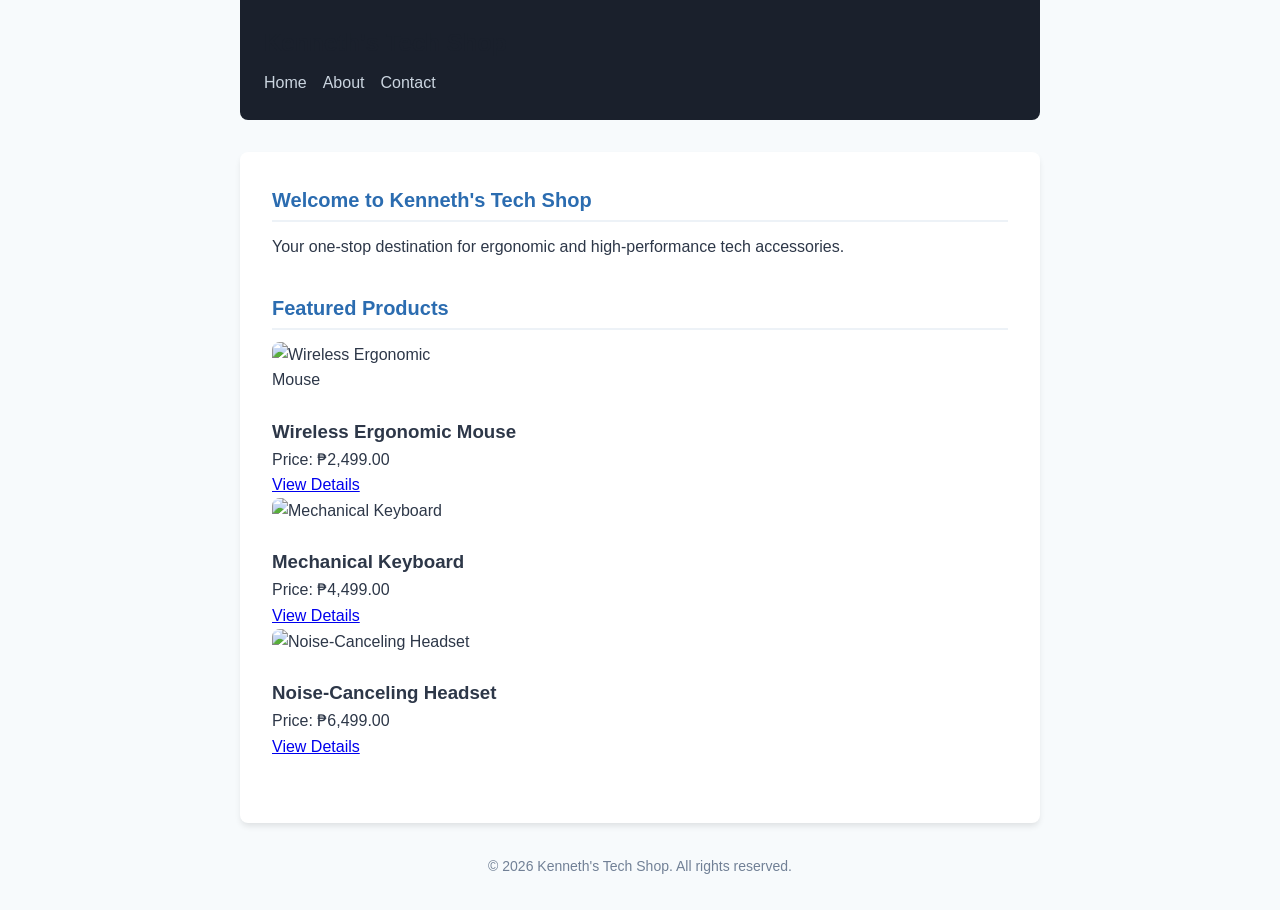
==== index.html @ 52ab5e53 "Update prices to PHP and add product image tags" ====
<!DOCTYPE html>
<html lang="en">
<head>
  <meta charset="UTF-8">
  <meta name="viewport" content="width=device-width, initial-scale=1.0">
  <title>Home - Kenneth's Tech Shop</title>
  <link rel="stylesheet" href="style.css">
</head>
<body>

  <header>
    <h1>Kenneth's Tech Shop</h1>
    <nav>
      <ul>
        <li><a href="index.html">Home</a></li>
        <li><a href="about.html">About</a></li>
        <li><a href="contact.html">Contact</a></li>
      </ul>
    </nav>
  </header>

  <main>
    <section class="hero">
      <h2>Welcome to Kenneth's Tech Shop</h2>
      <p>Your one-stop destination for ergonomic and high-performance tech accessories.</p>
    </section>

    <section class="products">
      <h2>Featured Products</h2>
      
      <div class="product-grid">
        <div class="product-card">
          <img src="images/mouse.jpg" alt="Wireless Ergonomic Mouse" width="200">
          <h3>Wireless Ergonomic Mouse</h3>
          <p>Price: ₱2,499.00</p>
          <a href="products/ergonomic-mouse.html">View Details</a>
        </div>

        <div class="product-card">
          <img src="images/keyboard.jpg" alt="Mechanical Keyboard" width="200">
          <h3>Mechanical Keyboard</h3>
          <p>Price: ₱4,499.00</p>
          <a href="products/mechanical-keyboard.html">View Details</a>
        </div>

        <div class="product-card">
          <img src="images/headset.jpg" alt="Noise-Canceling Headset" width="200">
          <h3>Noise-Canceling Headset</h3>
          <p>Price: ₱6,499.00</p>
          <a href="products/noise-canceling-headset.html">View Details</a>
        </div>
      </div>
    </section>
  </main>

  <footer>
    <p>&copy; 2026 Kenneth's Tech Shop. All rights reserved.</p>
  </footer>

</body>
</html>
---- style.css ----
/* Reset & Base Styles */
* {
  box-sizing: border-box;
  margin: 0;
  padding: 0;
}

body {
  font-family: -apple-system, BlinkMacSystemFont, "Segoe UI", Roboto, Helvetica, Arial, sans-serif;
  line-height: 1.6;
  color: #2d3748;
  background-color: #f7fafc;
  padding-bottom: 2rem;
}

/* Layout Container */
header, main, footer {
  max-width: 800px;
  margin: 0 auto;
  padding: 0 1.5rem;
}

/* Header & Navigation */
header {
  background-color: #1a202c;
  color: #ffffff;
  padding: 1.5rem;
  border-radius: 0 0 8px 8px;
  margin-bottom: 2rem;
}

header h1 {
  font-size: 1.5rem;
  margin-bottom: 0.5rem;
}

nav ul {
  list-style: none;
  display: flex;
  gap: 1rem;
}

nav a {
  color: #cbd5e0;
  text-decoration: none;
  font-weight: 500;
}

nav a:hover {
  color: #ffffff;
  text-decoration: underline;
}

/* Main Content */
main {
  background: #ffffff;
  padding: 2rem;
  border-radius: 8px;
  box-shadow: 0 4px 6px -1px rgba(0, 0, 0, 0.1);
}

h1 {
  font-size: 2rem;
  color: #1a202c;
  margin-bottom: 1rem;
}

h2 {
  font-size: 1.25rem;
  color: #2b6cb0;
  margin-bottom: 0.75rem;
  border-bottom: 2px solid #edf2f7;
  padding-bottom: 0.25rem;
}

section {
  margin-bottom: 2rem;
}

/* Images */
img {
  max-width: 100%;
  height: auto;
  border-radius: 8px;
  margin-bottom: 1.5rem;
  display: block;
}

/* Tables */
table {
  width: 100%;
  border-collapse: collapse;
  margin-top: 0.5rem;
}

th, td {
  padding: 0.75rem 1rem;
  text-align: left;
  border: 1px solid #e2e8f0;
}

th {
  background-color: #edf2f7;
  color: #2d3748;
  font-weight: 600;
}

/* Forms */
form {
  background-color: #f8fafc;
  padding: 1.5rem;
  border: 1px solid #e2e8f0;
  border-radius: 6px;
}

label {
  font-weight: 600;
  color: #4a5568;
}

input[type="text"],
input[type="email"],
input[type="number"],
textarea {
  width: 100%;
  max-width: 400px;
  padding: 0.5rem 0.75rem;
  margin-top: 0.25rem;
  border: 1px solid #cbd5e0;
  border-radius: 4px;
  font-size: 1rem;
}

fieldset {
  border: 1px solid #cbd5e0;
  border-radius: 6px;
  padding: 1rem;
  margin-top: 1rem;
  background-color: #ffffff;
}

legend {
  font-weight: 600;
  color: #2b6cb0;
  padding: 0 0.5rem;
}

fieldset input[type="radio"],
fieldset input[type="checkbox"] {
  margin-right: 0.5rem;
  accent-color: #3182ce;
}

button[type="submit"] {
  background-color: #3182ce;
  color: #ffffff;
  font-size: 1rem;
  font-weight: 600;
  padding: 0.75rem 1.5rem;
  border: none;
  border-radius: 6px;
  cursor: pointer;
}

button[type="submit"]:hover {
  background-color: #2b6cb0;
}

/* Footer */
footer {
  text-align: center;
  margin-top: 2rem;
  color: #718096;
  font-size: 0.875rem;
}
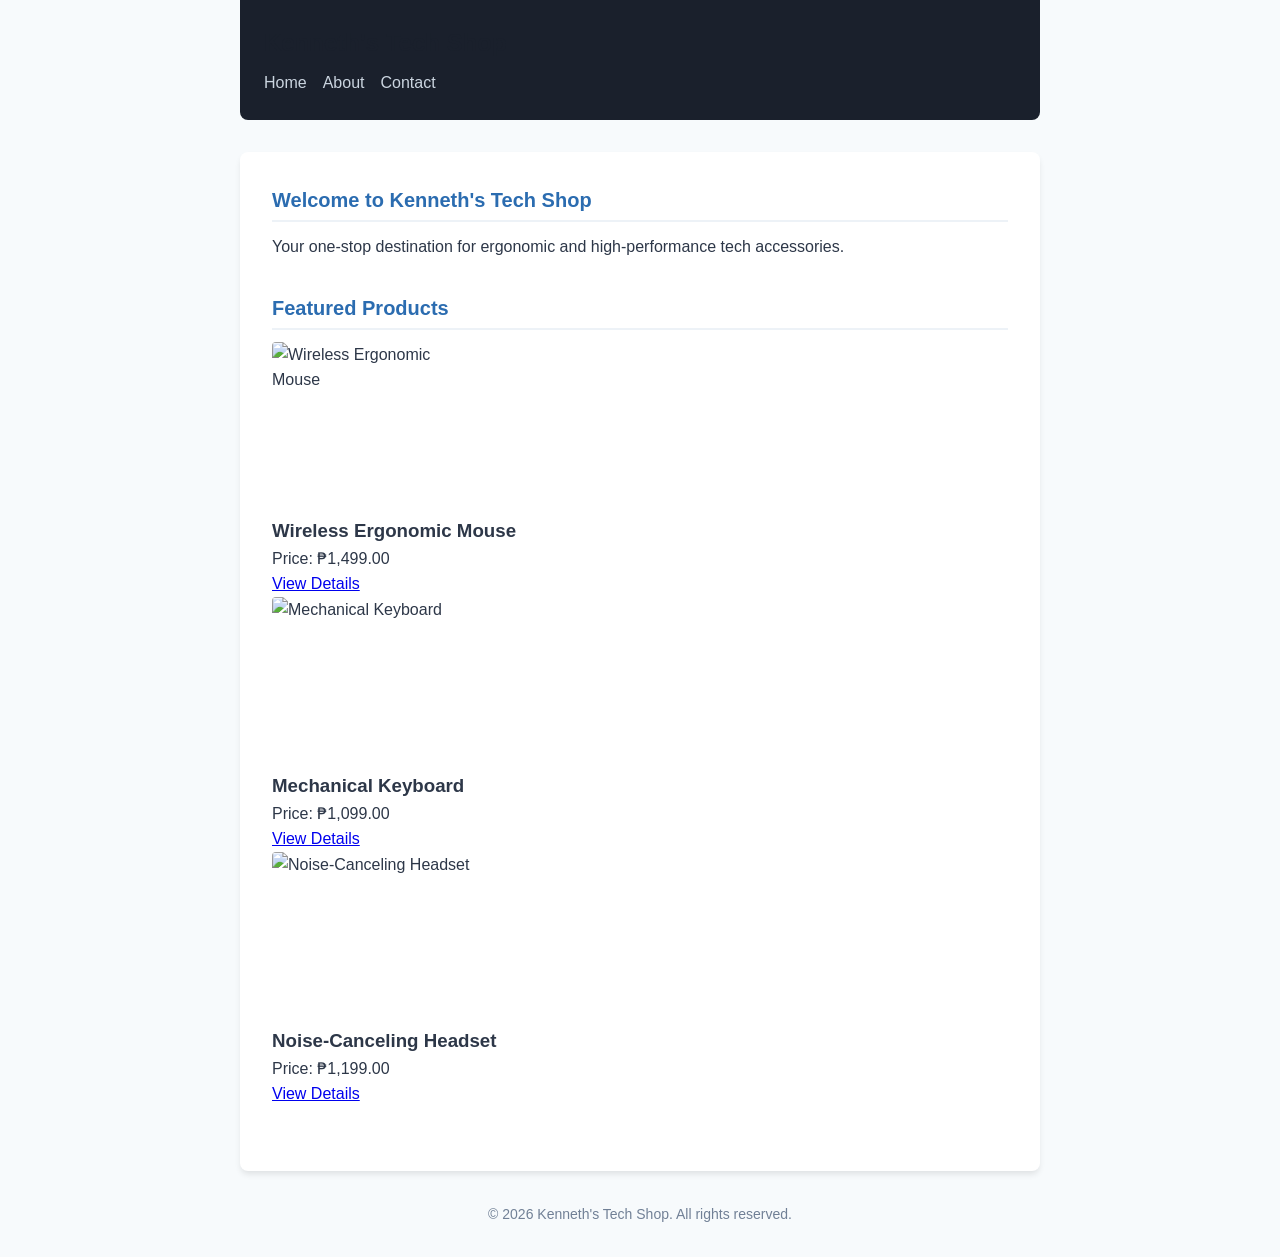
==== commit c7096f55: "Add working image URLs to index.html" ====
--- a/index.html
+++ b/index.html
@@ -30,23 +30,23 @@
       
       <div class="product-grid">
         <div class="product-card">
-          <img src="images/mouse.jpg" alt="Wireless Ergonomic Mouse" width="200">
+          <img src="https://images.unsplash.com/photo-1615663245857-ac93bb7c39e7?w=300&auto=format&fit=crop" alt="Wireless Ergonomic Mouse" width="200" height="150" style="object-fit: cover; border-radius: 4px;">
           <h3>Wireless Ergonomic Mouse</h3>
-          <p>Price: ₱2,499.00</p>
+          <p>Price: ₱1,499.00</p>
           <a href="products/ergonomic-mouse.html">View Details</a>
         </div>
 
         <div class="product-card">
-          <img src="images/keyboard.jpg" alt="Mechanical Keyboard" width="200">
+          <img src="https://images.unsplash.com/photo-1587829741301-dc798b83add3?w=300&auto=format&fit=crop" alt="Mechanical Keyboard" width="200" height="150" style="object-fit: cover; border-radius: 4px;">
           <h3>Mechanical Keyboard</h3>
-          <p>Price: ₱4,499.00</p>
+          <p>Price: ₱1,099.00</p>
           <a href="products/mechanical-keyboard.html">View Details</a>
         </div>
 
         <div class="product-card">
-          <img src="images/headset.jpg" alt="Noise-Canceling Headset" width="200">
+          <img src="https://images.unsplash.com/photo-1505740420928-5e560c06d30e?w=300&auto=format&fit=crop" alt="Noise-Canceling Headset" width="200" height="150" style="object-fit: cover; border-radius: 4px;">
           <h3>Noise-Canceling Headset</h3>
-          <p>Price: ₱6,499.00</p>
+          <p>Price: ₱1,199.00</p>
           <a href="products/noise-canceling-headset.html">View Details</a>
         </div>
       </div>
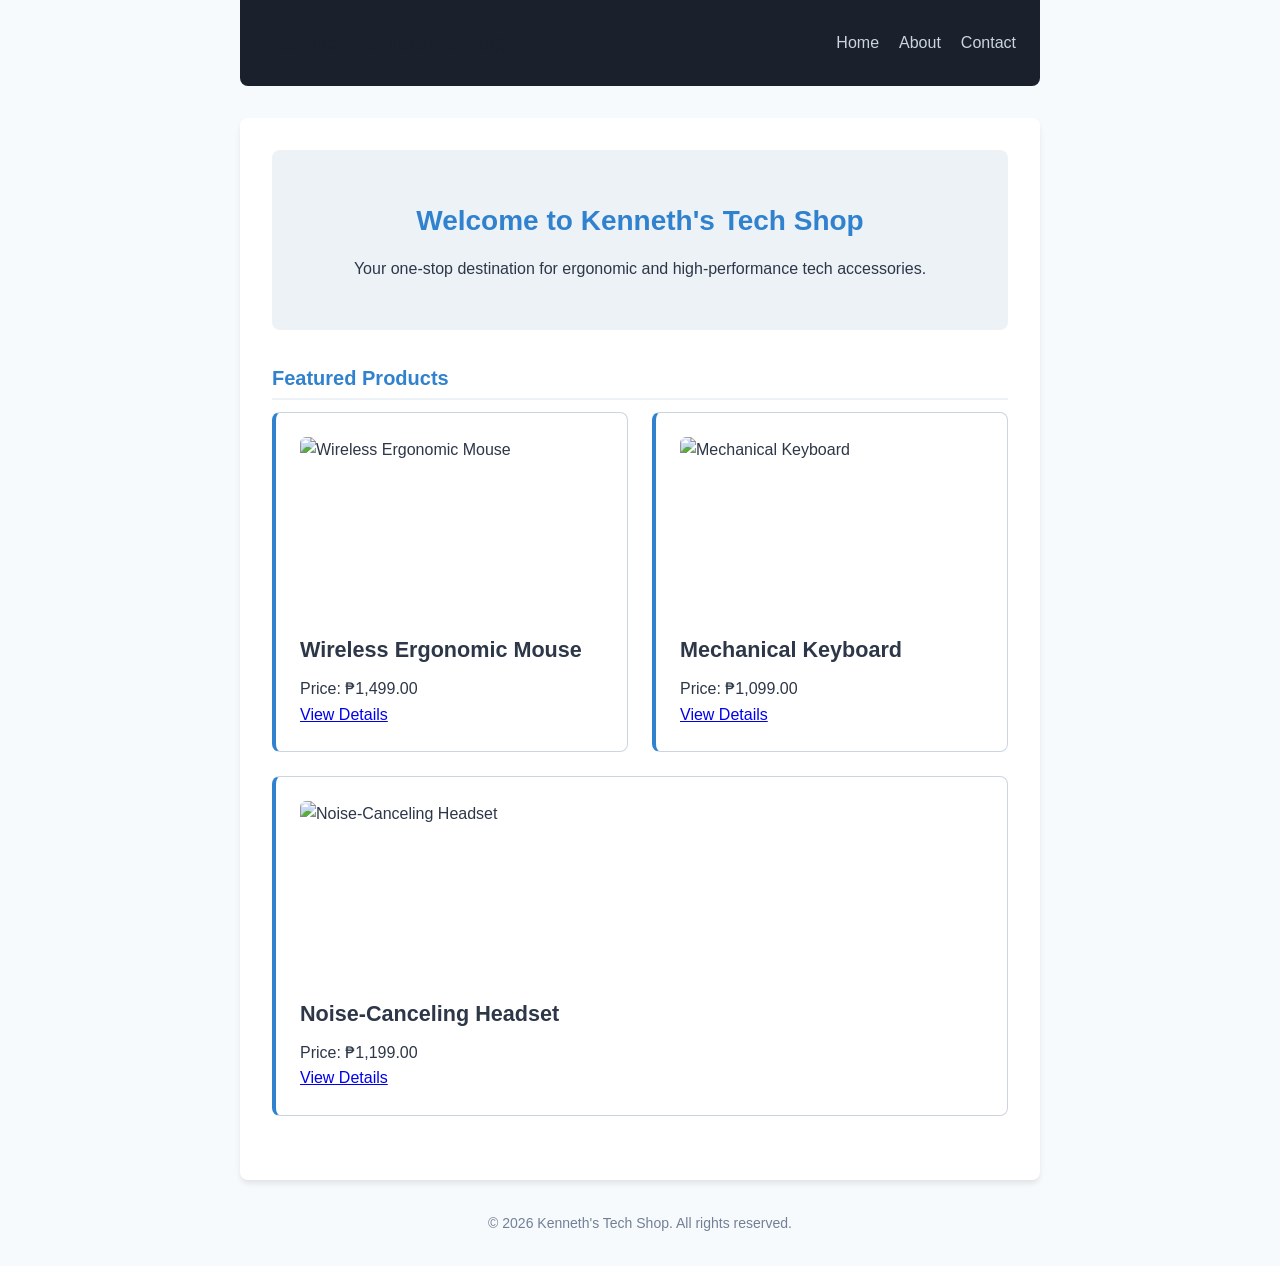
==== commit 61a59bba: "Complete Module 6.2 side-by-side product cards layout" ====
--- a/index.html
+++ b/index.html
@@ -30,21 +30,21 @@
       
       <div class="product-grid">
         <div class="product-card">
-          <img src="https://images.unsplash.com/photo-1615663245857-ac93bb7c39e7?w=300&auto=format&fit=crop" alt="Wireless Ergonomic Mouse" width="200" height="150" style="object-fit: cover; border-radius: 4px;">
+          <img src="https://images.unsplash.com/photo-1615663245857-ac93bb7c39e7?w=300&auto=format&fit=crop" alt="Wireless Ergonomic Mouse">
           <h3>Wireless Ergonomic Mouse</h3>
           <p>Price: ₱1,499.00</p>
           <a href="products/ergonomic-mouse.html">View Details</a>
         </div>
 
         <div class="product-card">
-          <img src="https://images.unsplash.com/photo-1587829741301-dc798b83add3?w=300&auto=format&fit=crop" alt="Mechanical Keyboard" width="200" height="150" style="object-fit: cover; border-radius: 4px;">
+          <img src="https://images.unsplash.com/photo-1587829741301-dc798b83add3?w=300&auto=format&fit=crop" alt="Mechanical Keyboard">
           <h3>Mechanical Keyboard</h3>
           <p>Price: ₱1,099.00</p>
           <a href="products/mechanical-keyboard.html">View Details</a>
         </div>
 
         <div class="product-card">
-          <img src="https://images.unsplash.com/photo-1505740420928-5e560c06d30e?w=300&auto=format&fit=crop" alt="Noise-Canceling Headset" width="200" height="150" style="object-fit: cover; border-radius: 4px;">
+          <img src="https://images.unsplash.com/photo-1505740420928-5e560c06d30e?w=300&auto=format&fit=crop" alt="Noise-Canceling Headset">
           <h3>Noise-Canceling Headset</h3>
           <p>Price: ₱1,199.00</p>
           <a href="products/noise-canceling-headset.html">View Details</a>
--- a/style.css
+++ b/style.css
@@ -1,4 +1,16 @@
-/* Reset & Base Styles */
+/* ==========================================================================
+   1. VARIABLES
+   ========================================================================== */
+:root {
+  --brand-color: #3182ce;       /* Brand accent */
+  --dark-ink: #2d3748;          /* Text color */
+  --muted-grey: #cbd5e0;        /* Borders and secondary text */
+  --light-bg: #f7fafc;          /* Light background */
+}
+
+/* ==========================================================================
+   2. BASE STYLES
+   ========================================================================== */
 * {
   box-sizing: border-box;
   margin: 0;
@@ -8,50 +20,83 @@
 body {
   font-family: -apple-system, BlinkMacSystemFont, "Segoe UI", Roboto, Helvetica, Arial, sans-serif;
   line-height: 1.6;
-  color: #2d3748;
-  background-color: #f7fafc;
+  color: var(--dark-ink);
+  background-color: var(--light-bg);
   padding-bottom: 2rem;
 }
 
-/* Layout Container */
+/* Base Headings & Structural Typography */
+h1 {
+  font-size: 2rem;
+  color: #1a202c;
+  margin-bottom: 1rem;
+}
+
+h2 {
+  font-size: 1.25rem;
+  color: var(--brand-color);
+  margin-bottom: 0.75rem;
+  border-bottom: 2px solid #edf2f7;
+  padding-bottom: 0.25rem;
+}
+
+/* Base Images */
+img {
+  max-width: 100%;
+  height: auto;
+  border-radius: 8px;
+  margin-bottom: 1.5rem;
+  display: block;
+}
+
+/* ==========================================================================
+   3. LAYOUT REGIONS
+   ========================================================================== */
 header, main, footer {
   max-width: 800px;
   margin: 0 auto;
   padding: 0 1.5rem;
 }
 
-/* Header & Navigation */
+/* 🎯 MODULE 6.1 UPDATE: Rebuilt Header with Flexbox */
 header {
   background-color: #1a202c;
   color: #ffffff;
   padding: 1.5rem;
   border-radius: 0 0 8px 8px;
   margin-bottom: 2rem;
+  display: flex;
+  justify-content: space-between;
+  align-items: center;
 }
 
 header h1 {
   font-size: 1.5rem;
-  margin-bottom: 0.5rem;
-}
-
+  margin-bottom: 0;
+}
+
+/* 🎯 MODULE 6.1 UPDATE: Nav transformed from inline-block to Flexbox */
 nav ul {
   list-style: none;
-  display: flex;
-  gap: 1rem;
+  padding: 0;
+  display: flex;
+  gap: 20px;
+}
+
+nav li {
+  margin-right: 0; /* Cleared old inline-block margin */
 }
 
 nav a {
-  color: #cbd5e0;
+  color: var(--muted-grey);
   text-decoration: none;
   font-weight: 500;
 }
 
 nav a:hover {
   color: #ffffff;
-  text-decoration: underline;
-}
-
-/* Main Content */
+}
+
 main {
   background: #ffffff;
   padding: 2rem;
@@ -59,31 +104,84 @@
   box-shadow: 0 4px 6px -1px rgba(0, 0, 0, 0.1);
 }
 
-h1 {
-  font-size: 2rem;
-  color: #1a202c;
-  margin-bottom: 1rem;
-}
-
-h2 {
-  font-size: 1.25rem;
-  color: #2b6cb0;
-  margin-bottom: 0.75rem;
-  border-bottom: 2px solid #edf2f7;
-  padding-bottom: 0.25rem;
-}
-
 section {
   margin-bottom: 2rem;
 }
 
-/* Images */
-img {
-  max-width: 100%;
-  height: auto;
-  border-radius: 8px;
-  margin-bottom: 1.5rem;
-  display: block;
+footer {
+  text-align: center;
+  margin-top: 2rem;
+  color: #718096;
+  font-size: 0.875rem;
+}
+
+/* ==========================================================================
+   4. COMPONENTS
+   ========================================================================== */
+
+.hero {
+  display: flex;
+  flex-direction: column;
+  justify-content: center;
+  align-items: center;
+  min-height: 180px;
+  background-color: #edf2f7;
+  border-radius: 8px;
+  margin-bottom: 2rem;
+  text-align: center;
+  padding: 1.5rem;
+}
+
+.hero h2 {
+  border-bottom: none;
+  margin-bottom: 0.5rem;
+  font-size: 1.75rem;
+}
+
+/* 🎯 MODULE 6.2 UPDATE: Side-by-Side Responsive Product Grid */
+.product-grid {
+  display: flex;
+  flex-wrap: wrap;
+  gap: 24px;
+}
+
+.product-card {
+  background-color: #ffffff;
+  border: 1px solid var(--muted-grey);
+  border-left: 4px solid var(--brand-color);
+  padding: 1.5rem;
+  border-radius: 8px;
+  
+  /* Flex item rule to enable responsive multi-column layout */
+  flex: 1 1 240px;
+  
+  /* Keep internal card elements stacked vertically */
+  display: flex;
+  flex-direction: column;
+}
+
+/* Ensure images fill the card properly */
+.product-card img {
+  width: 100%;
+  height: 180px;
+  object-fit: cover;
+  border-radius: 6px;
+  margin-bottom: 1rem;
+}
+
+/* Align links cleanly at the bottom of each card */
+.product-card a {
+  margin-top: auto;
+}
+
+/* Distinct font-size and color on product names inside cards */
+.product-card h2,
+.product-card h3,
+.product-card .product-title {
+  font-size: 1.35rem;
+  color: var(--dark-ink);
+  margin-bottom: 0.5rem;
+  border-bottom: none;
 }
 
 /* Tables */
@@ -101,7 +199,7 @@
 
 th {
   background-color: #edf2f7;
-  color: #2d3748;
+  color: var(--dark-ink);
   font-weight: 600;
 }
 
@@ -126,13 +224,13 @@
   max-width: 400px;
   padding: 0.5rem 0.75rem;
   margin-top: 0.25rem;
-  border: 1px solid #cbd5e0;
+  border: 1px solid var(--muted-grey);
   border-radius: 4px;
   font-size: 1rem;
 }
 
 fieldset {
-  border: 1px solid #cbd5e0;
+  border: 1px solid var(--muted-grey);
   border-radius: 6px;
   padding: 1rem;
   margin-top: 1rem;
@@ -141,18 +239,18 @@
 
 legend {
   font-weight: 600;
-  color: #2b6cb0;
+  color: var(--brand-color);
   padding: 0 0.5rem;
 }
 
 fieldset input[type="radio"],
 fieldset input[type="checkbox"] {
   margin-right: 0.5rem;
-  accent-color: #3182ce;
+  accent-color: var(--brand-color);
 }
 
 button[type="submit"] {
-  background-color: #3182ce;
+  background-color: var(--brand-color);
   color: #ffffff;
   font-size: 1rem;
   font-weight: 600;
@@ -166,10 +264,55 @@
   background-color: #2b6cb0;
 }
 
-/* Footer */
-footer {
+/* Required Focus State for Keyboard Accessibility */
+input:focus,
+textarea:focus,
+button:focus {
+  outline: 3px solid var(--brand-color);
+  outline-offset: 2px;
+}
+
+/* Color Option Cards */
+.color-options {
+  display: flex;
+  gap: 1rem;
+  margin-top: 0.75rem;
+  flex-wrap: wrap;
+}
+
+.color-card {
+  border: 2px solid #e2e8f0;
+  border-radius: 8px;
+  padding: 0.75rem;
   text-align: center;
-  margin-top: 2rem;
-  color: #718096;
-  font-size: 0.875rem;
+  cursor: pointer;
+  background: #ffffff;
+  display: flex;
+  flex-direction: column;
+  align-items: center;
+  width: 120px;
+  transition: all 0.2s ease-in-out;
+}
+
+.color-card img {
+  width: 80px;
+  height: 80px;
+  object-fit: cover;
+  border-radius: 6px;
+  margin-bottom: 0.5rem;
+}
+
+.color-card span {
+  font-size: 0.85rem;
+  font-weight: 600;
+  color: var(--dark-ink);
+}
+
+.color-card:hover {
+  border-color: var(--muted-grey);
+}
+
+.color-card:has(input:checked) {
+  border-color: var(--brand-color);
+  background-color: #ebf8ff;
 }
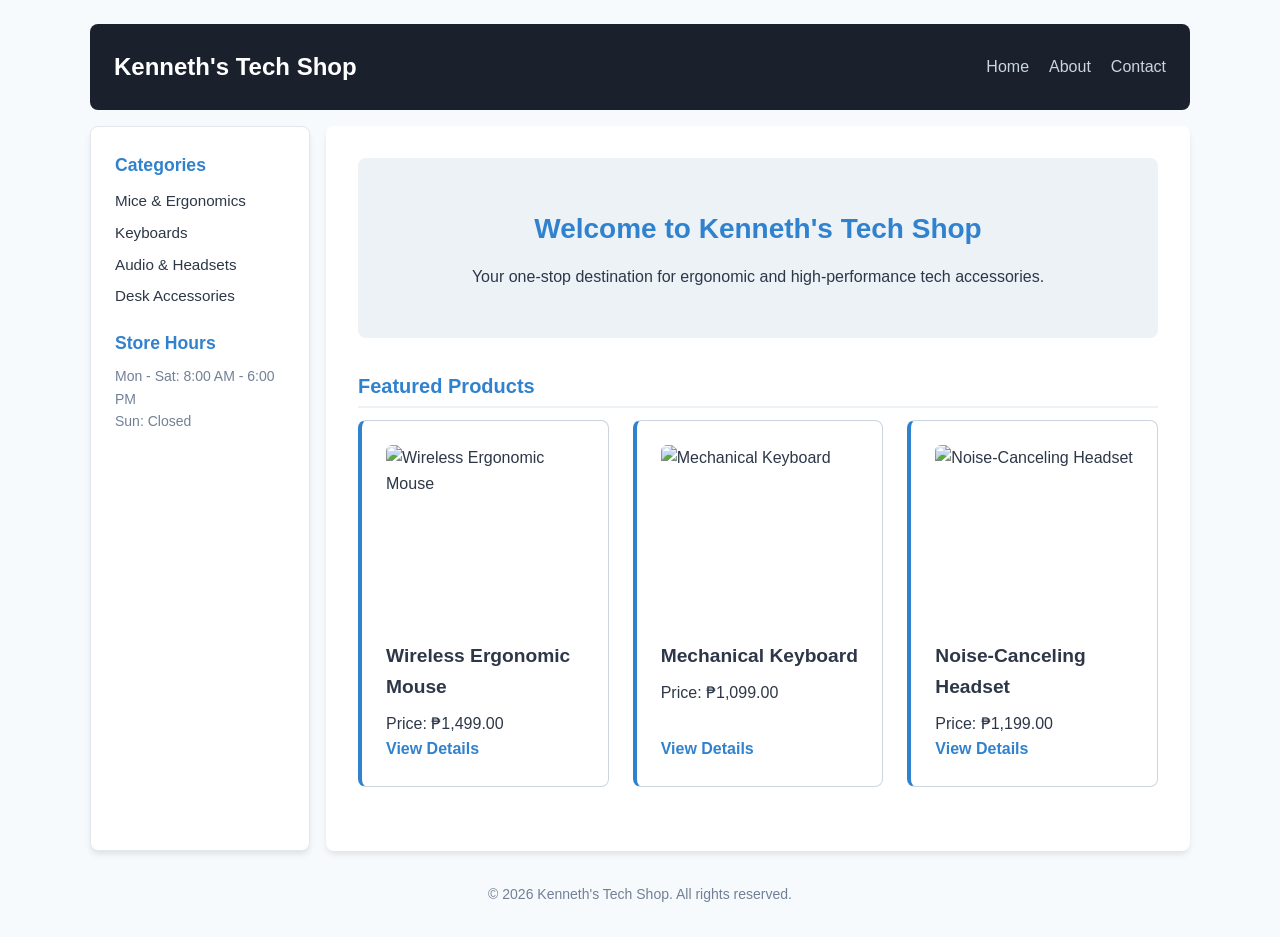
==== commit 28e833ec: "Feat: Add CSS Grid page skeleton with sidebar layout (Module 7.1)" ====
--- a/index.html
+++ b/index.html
@@ -8,54 +8,73 @@
 </head>
 <body>
 
-  <header>
-    <h1>Kenneth's Tech Shop</h1>
-    <nav>
+  <div class="page">
+
+    <header>
+      <h1>Kenneth's Tech Shop</h1>
+      <nav>
+        <ul>
+          <li><a href="index.html">Home</a></li>
+          <li><a href="about.html">About</a></li>
+          <li><a href="contact.html">Contact</a></li>
+        </ul>
+      </nav>
+    </header>
+
+    
+    <aside>
+      <h3>Categories</h3>
       <ul>
-        <li><a href="index.html">Home</a></li>
-        <li><a href="about.html">About</a></li>
-        <li><a href="contact.html">Contact</a></li>
+        <li><a href="#">Mice & Ergonomics</a></li>
+        <li><a href="#">Keyboards</a></li>
+        <li><a href="#">Audio & Headsets</a></li>
+        <li><a href="#">Desk Accessories</a></li>
       </ul>
-    </nav>
-  </header>
 
-  <main>
-    <section class="hero">
-      <h2>Welcome to Kenneth's Tech Shop</h2>
-      <p>Your one-stop destination for ergonomic and high-performance tech accessories.</p>
-    </section>
+      <h3>Store Hours</h3>
+      <p>Mon - Sat: 8:00 AM - 6:00 PM</p>
+      <p>Sun: Closed</p>
+    </aside>
 
-    <section class="products">
-      <h2>Featured Products</h2>
-      
-      <div class="product-grid">
-        <div class="product-card">
-          <img src="https://images.unsplash.com/photo-1615663245857-ac93bb7c39e7?w=300&auto=format&fit=crop" alt="Wireless Ergonomic Mouse">
-          <h3>Wireless Ergonomic Mouse</h3>
-          <p>Price: ₱1,499.00</p>
-          <a href="products/ergonomic-mouse.html">View Details</a>
+    <main>
+      <section class="hero">
+        <h2>Welcome to Kenneth's Tech Shop</h2>
+        <p>Your one-stop destination for ergonomic and high-performance tech accessories.</p>
+      </section>
+
+      <section class="products">
+        <h2>Featured Products</h2>
+        
+        <div class="product-grid">
+          <div class="product-card">
+            <img src="https://images.unsplash.com/photo-1615663245857-ac93bb7c39e7?w=300&auto=format&fit=crop" alt="Wireless Ergonomic Mouse">
+            <h3>Wireless Ergonomic Mouse</h3>
+            <p>Price: ₱1,499.00</p>
+            <a href="products/ergonomic-mouse.html">View Details</a>
+          </div>
+
+          <div class="product-card">
+            <img src="https://images.unsplash.com/photo-1587829741301-dc798b83add3?w=300&auto=format&fit=crop" alt="Mechanical Keyboard">
+            <h3>Mechanical Keyboard</h3>
+            <p>Price: ₱1,099.00</p>
+            <a href="products/mechanical-keyboard.html">View Details</a>
+          </div>
+
+          <div class="product-card">
+            <img src="https://images.unsplash.com/photo-1505740420928-5e560c06d30e?w=300&auto=format&fit=crop" alt="Noise-Canceling Headset">
+            <h3>Noise-Canceling Headset</h3>
+            <p>Price: ₱1,199.00</p>
+            <a href="products/noise-canceling-headset.html">View Details</a>
+          </div>
         </div>
+      </section>
+    </main>
 
-        <div class="product-card">
-          <img src="https://images.unsplash.com/photo-1587829741301-dc798b83add3?w=300&auto=format&fit=crop" alt="Mechanical Keyboard">
-          <h3>Mechanical Keyboard</h3>
-          <p>Price: ₱1,099.00</p>
-          <a href="products/mechanical-keyboard.html">View Details</a>
-        </div>
+    <footer>
+      <p>&copy; 2026 Kenneth's Tech Shop. All rights reserved.</p>
+    </footer>
 
-        <div class="product-card">
-          <img src="https://images.unsplash.com/photo-1505740420928-5e560c06d30e?w=300&auto=format&fit=crop" alt="Noise-Canceling Headset">
-          <h3>Noise-Canceling Headset</h3>
-          <p>Price: ₱1,199.00</p>
-          <a href="products/noise-canceling-headset.html">View Details</a>
-        </div>
-      </div>
-    </section>
-  </main>
-
-  <footer>
-    <p>&copy; 2026 Kenneth's Tech Shop. All rights reserved.</p>
-  </footer>
+  </div>
 
 </body>
 </html>
--- a/style.css
+++ b/style.css
@@ -22,7 +22,7 @@
   line-height: 1.6;
   color: var(--dark-ink);
   background-color: var(--light-bg);
-  padding-bottom: 2rem;
+  padding: 1.5rem 1rem 2rem;
 }
 
 /* Base Headings & Structural Typography */
@@ -49,22 +49,31 @@
   display: block;
 }
 
-/* ==========================================================================
-   3. LAYOUT REGIONS
-   ========================================================================== */
-header, main, footer {
-  max-width: 800px;
+
+/* Page Skeleton Container */
+.page {
+  display: grid;
+  grid-template-columns: 220px 1fr;
+  grid-template-areas:
+    "masthead masthead"
+    "side     main"
+    "foot     foot";
+  gap: 16px;
+  max-width: 1100px;
   margin: 0 auto;
-  padding: 0 1.5rem;
-}
-
-/* 🎯 MODULE 6.1 UPDATE: Rebuilt Header with Flexbox */
+}
+
+/* Named Grid Area Assignments */
+header { grid-area: masthead; }
+aside  { grid-area: side; }
+main   { grid-area: main; }
+footer { grid-area: foot; }
+
 header {
   background-color: #1a202c;
   color: #ffffff;
   padding: 1.5rem;
-  border-radius: 0 0 8px 8px;
-  margin-bottom: 2rem;
+  border-radius: 8px;
   display: flex;
   justify-content: space-between;
   align-items: center;
@@ -73,18 +82,14 @@
 header h1 {
   font-size: 1.5rem;
   margin-bottom: 0;
-}
-
-/* 🎯 MODULE 6.1 UPDATE: Nav transformed from inline-block to Flexbox */
+  color: #ffffff;
+}
+
 nav ul {
   list-style: none;
   padding: 0;
   display: flex;
   gap: 20px;
-}
-
-nav li {
-  margin-right: 0; /* Cleared old inline-block margin */
 }
 
 nav a {
@@ -97,6 +102,52 @@
   color: #ffffff;
 }
 
+/* Sidebar Region (<aside>) */
+aside {
+  background: #ffffff;
+  padding: 1.5rem;
+  border-radius: 8px;
+  box-shadow: 0 4px 6px -1px rgba(0, 0, 0, 0.1);
+  border: 1px solid #e2e8f0;
+}
+
+aside h3 {
+  font-size: 1.1rem;
+  color: var(--brand-color);
+  margin-bottom: 0.5rem;
+  margin-top: 1.25rem;
+}
+
+aside h3:first-child {
+  margin-top: 0;
+}
+
+aside ul {
+  list-style: none;
+  margin-bottom: 1rem;
+}
+
+aside li {
+  margin-bottom: 0.4rem;
+}
+
+aside a {
+  color: var(--dark-ink);
+  text-decoration: none;
+  font-size: 0.95rem;
+}
+
+aside a:hover {
+  color: var(--brand-color);
+  text-decoration: underline;
+}
+
+aside p {
+  font-size: 0.875rem;
+  color: #718096;
+}
+
+/* Main Content Region */
 main {
   background: #ffffff;
   padding: 2rem;
@@ -110,13 +161,13 @@
 
 footer {
   text-align: center;
-  margin-top: 2rem;
+  margin-top: 1rem;
   color: #718096;
   font-size: 0.875rem;
 }
 
 /* ==========================================================================
-   4. COMPONENTS
+   4. COMPONENTS (Flexbox Preserved)
    ========================================================================== */
 
 .hero {
@@ -138,7 +189,6 @@
   font-size: 1.75rem;
 }
 
-/* 🎯 MODULE 6.2 UPDATE: Side-by-Side Responsive Product Grid */
 .product-grid {
   display: flex;
   flex-wrap: wrap;
@@ -152,15 +202,12 @@
   padding: 1.5rem;
   border-radius: 8px;
   
-  /* Flex item rule to enable responsive multi-column layout */
-  flex: 1 1 240px;
+  flex: 1 1 200px;
   
-  /* Keep internal card elements stacked vertically */
   display: flex;
   flex-direction: column;
 }
 
-/* Ensure images fill the card properly */
 .product-card img {
   width: 100%;
   height: 180px;
@@ -169,150 +216,20 @@
   margin-bottom: 1rem;
 }
 
-/* Align links cleanly at the bottom of each card */
 .product-card a {
   margin-top: auto;
-}
-
-/* Distinct font-size and color on product names inside cards */
-.product-card h2,
-.product-card h3,
-.product-card .product-title {
-  font-size: 1.35rem;
+  color: var(--brand-color);
+  font-weight: 600;
+  text-decoration: none;
+}
+
+.product-card a:hover {
+  text-decoration: underline;
+}
+
+.product-card h3 {
+  font-size: 1.2rem;
   color: var(--dark-ink);
   margin-bottom: 0.5rem;
   border-bottom: none;
-}
-
-/* Tables */
-table {
-  width: 100%;
-  border-collapse: collapse;
-  margin-top: 0.5rem;
-}
-
-th, td {
-  padding: 0.75rem 1rem;
-  text-align: left;
-  border: 1px solid #e2e8f0;
-}
-
-th {
-  background-color: #edf2f7;
-  color: var(--dark-ink);
-  font-weight: 600;
-}
-
-/* Forms */
-form {
-  background-color: #f8fafc;
-  padding: 1.5rem;
-  border: 1px solid #e2e8f0;
-  border-radius: 6px;
-}
-
-label {
-  font-weight: 600;
-  color: #4a5568;
-}
-
-input[type="text"],
-input[type="email"],
-input[type="number"],
-textarea {
-  width: 100%;
-  max-width: 400px;
-  padding: 0.5rem 0.75rem;
-  margin-top: 0.25rem;
-  border: 1px solid var(--muted-grey);
-  border-radius: 4px;
-  font-size: 1rem;
-}
-
-fieldset {
-  border: 1px solid var(--muted-grey);
-  border-radius: 6px;
-  padding: 1rem;
-  margin-top: 1rem;
-  background-color: #ffffff;
-}
-
-legend {
-  font-weight: 600;
-  color: var(--brand-color);
-  padding: 0 0.5rem;
-}
-
-fieldset input[type="radio"],
-fieldset input[type="checkbox"] {
-  margin-right: 0.5rem;
-  accent-color: var(--brand-color);
-}
-
-button[type="submit"] {
-  background-color: var(--brand-color);
-  color: #ffffff;
-  font-size: 1rem;
-  font-weight: 600;
-  padding: 0.75rem 1.5rem;
-  border: none;
-  border-radius: 6px;
-  cursor: pointer;
-}
-
-button[type="submit"]:hover {
-  background-color: #2b6cb0;
-}
-
-/* Required Focus State for Keyboard Accessibility */
-input:focus,
-textarea:focus,
-button:focus {
-  outline: 3px solid var(--brand-color);
-  outline-offset: 2px;
-}
-
-/* Color Option Cards */
-.color-options {
-  display: flex;
-  gap: 1rem;
-  margin-top: 0.75rem;
-  flex-wrap: wrap;
-}
-
-.color-card {
-  border: 2px solid #e2e8f0;
-  border-radius: 8px;
-  padding: 0.75rem;
-  text-align: center;
-  cursor: pointer;
-  background: #ffffff;
-  display: flex;
-  flex-direction: column;
-  align-items: center;
-  width: 120px;
-  transition: all 0.2s ease-in-out;
-}
-
-.color-card img {
-  width: 80px;
-  height: 80px;
-  object-fit: cover;
-  border-radius: 6px;
-  margin-bottom: 0.5rem;
-}
-
-.color-card span {
-  font-size: 0.85rem;
-  font-weight: 600;
-  color: var(--dark-ink);
-}
-
-.color-card:hover {
-  border-color: var(--muted-grey);
-}
-
-.color-card:has(input:checked) {
-  border-color: var(--brand-color);
-  background-color: #ebf8ff;
 }
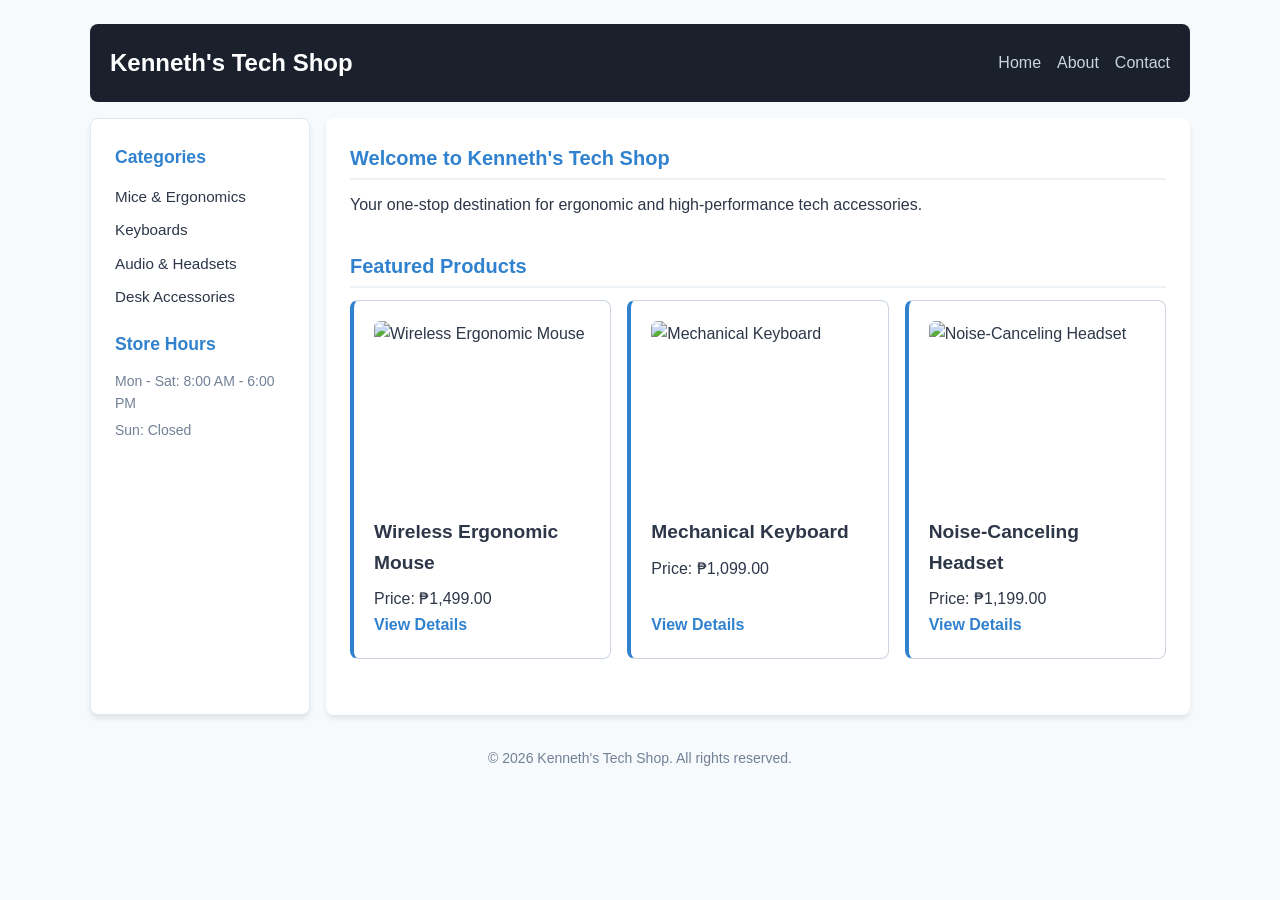
==== commit cc922e79: "Update layout to mobile-first for Module 7.2" ====
--- a/index.html
+++ b/index.html
@@ -13,7 +13,7 @@
     <header>
       <h1>Kenneth's Tech Shop</h1>
       <nav>
-        <ul>
+        <ul>  
           <li><a href="index.html">Home</a></li>
           <li><a href="about.html">About</a></li>
           <li><a href="contact.html">Contact</a></li>
--- a/style.css
+++ b/style.css
@@ -50,14 +50,19 @@
 }
 
 
-/* Page Skeleton Container */
+/* ==========================================================================
+   3. LAYOUT REGIONS (🎯 MODULE 7.2 UPDATE: Mobile-First Grid Layout)
+   ========================================================================== */
+
+/* 📱 Base: Mobile Layout (Single column, everything stacked) */
 .page {
   display: grid;
-  grid-template-columns: 220px 1fr;
+  grid-template-columns: 1fr;
   grid-template-areas:
-    "masthead masthead"
-    "side     main"
-    "foot     foot";
+    "masthead"
+    "main"
+    "side"
+    "foot";
   gap: 16px;
   max-width: 1100px;
   margin: 0 auto;
@@ -69,14 +74,36 @@
 main   { grid-area: main; }
 footer { grid-area: foot; }
 
+/* 💻 Enhance at Tablet & Desktop (700px and up) */
+@media (min-width: 700px) {
+  .page {
+    grid-template-columns: 220px 1fr;
+    grid-template-areas:
+      "masthead masthead"
+      "side     main"
+      "foot     foot";
+  }
+}
+
+/* Header Component (Mobile-friendly Flexbox) */
 header {
   background-color: #1a202c;
   color: #ffffff;
-  padding: 1.5rem;
-  border-radius: 8px;
-  display: flex;
-  justify-content: space-between;
+  padding: 1.25rem;
+  border-radius: 8px;
+  display: flex;
+  flex-direction: column; /* Stack logo and nav vertically on tiny screens */
+  gap: 1rem;
   align-items: center;
+  text-align: center;
+}
+
+@media (min-width: 600px) {
+  header {
+    flex-direction: row; /* Switch to side-by-side header on larger screens */
+    justify-content: space-between;
+    text-align: left;
+  }
 }
 
 header h1 {
@@ -89,11 +116,13 @@
   list-style: none;
   padding: 0;
   display: flex;
-  gap: 20px;
+  gap: 16px;
+  flex-wrap: wrap;
+  justify-content: center;
 }
 
 nav a {
-  color: var(--muted-grey);
+  color: var(--muted-grey, #cbd5e0);
   text-decoration: none;
   font-weight: 500;
 }
@@ -113,8 +142,8 @@
 
 aside h3 {
   font-size: 1.1rem;
-  color: var(--brand-color);
-  margin-bottom: 0.5rem;
+  color: var(--brand-color, #3182ce);
+  margin-bottom: 0.75rem;
   margin-top: 1.25rem;
 }
 
@@ -124,33 +153,35 @@
 
 aside ul {
   list-style: none;
-  margin-bottom: 1rem;
+  padding: 0;
+  margin: 0 0 1.25rem 0;
 }
 
 aside li {
-  margin-bottom: 0.4rem;
+  margin-bottom: 0.5rem;
 }
 
 aside a {
-  color: var(--dark-ink);
+  color: var(--dark-ink, #2d3748);
   text-decoration: none;
   font-size: 0.95rem;
+  font-weight: 500;
 }
 
 aside a:hover {
-  color: var(--brand-color);
-  text-decoration: underline;
+  color: var(--brand-color, #3182ce);
 }
 
 aside p {
   font-size: 0.875rem;
   color: #718096;
+  margin-bottom: 0.25rem;
 }
 
 /* Main Content Region */
 main {
   background: #ffffff;
-  padding: 2rem;
+  padding: 1.5rem;
   border-radius: 8px;
   box-shadow: 0 4px 6px -1px rgba(0, 0, 0, 0.1);
 }
@@ -167,42 +198,26 @@
 }
 
 /* ==========================================================================
-   4. COMPONENTS (Flexbox Preserved)
-   ========================================================================== */
-
-.hero {
-  display: flex;
-  flex-direction: column;
-  justify-content: center;
-  align-items: center;
-  min-height: 180px;
-  background-color: #edf2f7;
-  border-radius: 8px;
-  margin-bottom: 2rem;
-  text-align: center;
-  padding: 1.5rem;
-}
-
-.hero h2 {
-  border-bottom: none;
-  margin-bottom: 0.5rem;
-  font-size: 1.75rem;
-}
-
+   4. COMPONENTS (Responsive Product Grid)
+   ========================================================================== */
+
+/* Dynamic Grid/Flex container for cards */
 .product-grid {
   display: flex;
   flex-wrap: wrap;
-  gap: 24px;
+  gap: 16px;
 }
 
 .product-card {
   background-color: #ffffff;
-  border: 1px solid var(--muted-grey);
-  border-left: 4px solid var(--brand-color);
-  padding: 1.5rem;
+  border: 1px solid var(--muted-grey, #cbd5e0);
+  border-left: 4px solid var(--brand-color, #3182ce);
+  padding: 1.25rem;
   border-radius: 8px;
   
-  flex: 1 1 200px;
+  /* Flexible growth with min-width guard */
+  flex: 1 1 220px;
+  width: 100%; /* Prevents horizontal overflowing on tiny displays */
   
   display: flex;
   flex-direction: column;
@@ -216,20 +231,16 @@
   margin-bottom: 1rem;
 }
 
+.product-card h3 {
+  font-size: 1.2rem;
+  color: var(--dark-ink, #2d3748);
+  margin-bottom: 0.5rem;
+  border-bottom: none;
+}
+
 .product-card a {
   margin-top: auto;
-  color: var(--brand-color);
+  color: var(--brand-color, #3182ce);
   font-weight: 600;
   text-decoration: none;
-}
-
-.product-card a:hover {
-  text-decoration: underline;
-}
-
-.product-card h3 {
-  font-size: 1.2rem;
-  color: var(--dark-ink);
-  margin-bottom: 0.5rem;
-  border-bottom: none;
 }
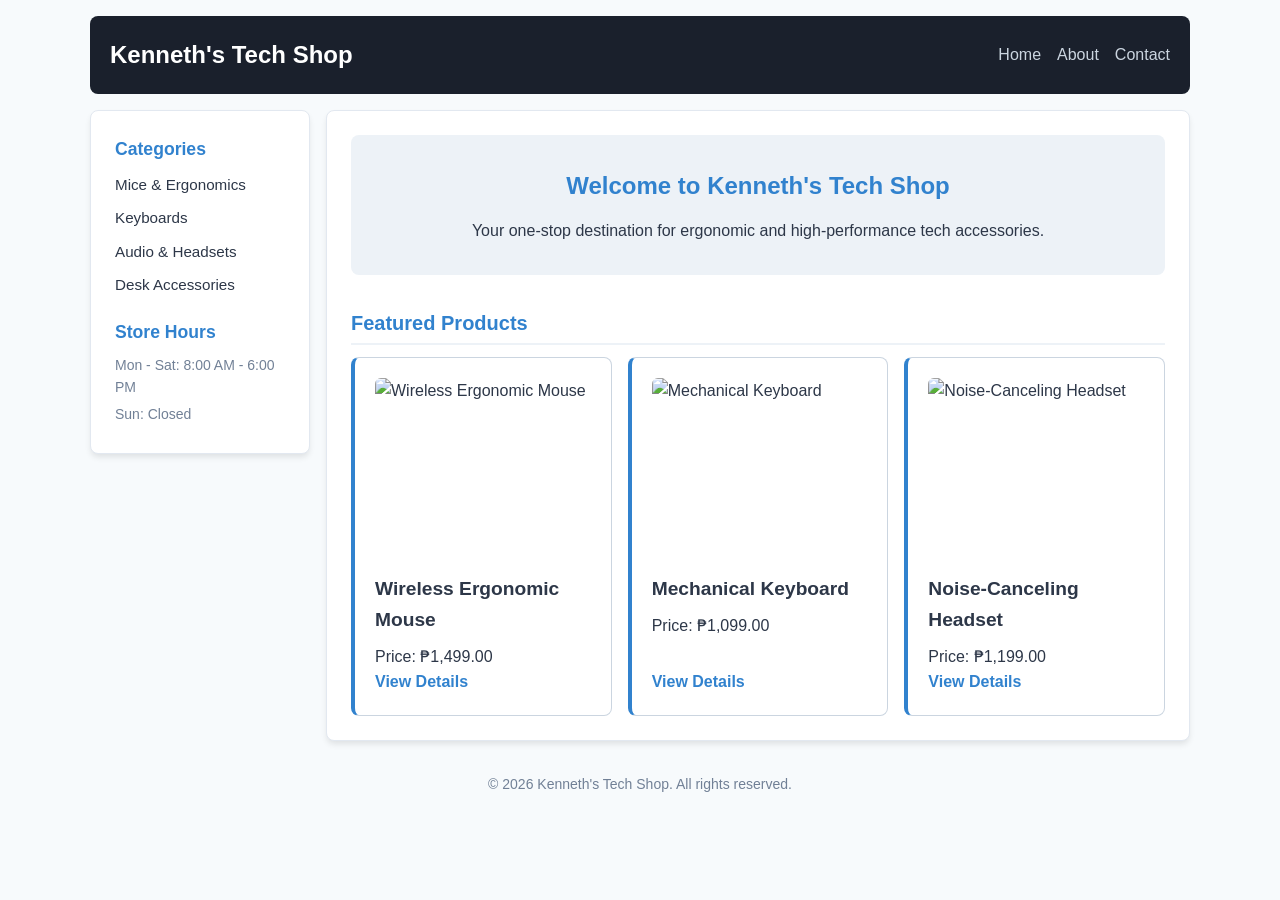
==== commit 8f08f28a: "Add files via upload" ====
--- a/index.html
+++ b/index.html
@@ -5,13 +5,15 @@
   <meta name="viewport" content="width=device-width, initial-scale=1.0">
   <title>Home - Kenneth's Tech Shop</title>
   <link rel="stylesheet" href="style.css">
+  <link rel="icon" href="data:,">
+  <script src="script.js"></script>
 </head>
 <body>
 
   <div class="page">
 
     <header>
-      <h1>Kenneth's Tech Shop</h1>
+      <h1 id="shop-name">Kenneth's Tech Shop</h1>
       <nav>
         <ul>  
           <li><a href="index.html">Home</a></li>
@@ -38,8 +40,10 @@
 
     <main>
       <section class="hero">
-        <h2>Welcome to Kenneth's Tech Shop</h2>
-        <p>Your one-stop destination for ergonomic and high-performance tech accessories.</p>
+      <h2>Welcome to Kenneth's Tech Shop</h2>
+       <p>Your one-stop destination for ergonomic and high-performance tech accessories.</p>
+        <p id="product-count"></p>
+         <p id="catalog-total"></p>
       </section>
 
       <section class="products">
@@ -70,11 +74,12 @@
       </section>
     </main>
 
-    <footer>
-      <p>&copy; 2026 Kenneth's Tech Shop. All rights reserved.</p>
+        <footer>
+      <p id="copyright">&copy; 2026 Kenneth's Tech Shop. All rights reserved.</p>
     </footer>
 
   </div>
 
+  <script src="script.js"></script>
 </body>
-</html>+</html>
--- a/style.css
+++ b/style.css
@@ -2,10 +2,10 @@
    1. VARIABLES
    ========================================================================== */
 :root {
-  --brand-color: #3182ce;       /* Brand accent */
-  --dark-ink: #2d3748;          /* Text color */
-  --muted-grey: #cbd5e0;        /* Borders and secondary text */
-  --light-bg: #f7fafc;          /* Light background */
+  --brand-color: #3182ce;
+  --dark-ink: #2d3748;
+  --muted-grey: #cbd5e0;
+  --light-bg: #f7fafc;
 }
 
 /* ==========================================================================
@@ -22,14 +22,12 @@
   line-height: 1.6;
   color: var(--dark-ink);
   background-color: var(--light-bg);
-  padding: 1.5rem 1rem 2rem;
-}
-
-/* Base Headings & Structural Typography */
+  padding: 1rem;
+}
+
 h1 {
-  font-size: 2rem;
-  color: #1a202c;
-  margin-bottom: 1rem;
+  font-size: 1.5rem;
+  color: #ffffff;
 }
 
 h2 {
@@ -40,21 +38,17 @@
   padding-bottom: 0.25rem;
 }
 
-/* Base Images */
 img {
   max-width: 100%;
   height: auto;
-  border-radius: 8px;
-  margin-bottom: 1.5rem;
   display: block;
 }
 
-
-/* ==========================================================================
-   3. LAYOUT REGIONS (🎯 MODULE 7.2 UPDATE: Mobile-First Grid Layout)
-   ========================================================================== */
-
-/* 📱 Base: Mobile Layout (Single column, everything stacked) */
+/* ==========================================================================
+   3. LAYOUT REGIONS (MODULE 7.2: Mobile-First CSS Grid Skeleton)
+   ========================================================================== */
+
+/* Base: Mobile Layout (Single column, stacked vertically) */
 .page {
   display: grid;
   grid-template-columns: 1fr;
@@ -68,13 +62,12 @@
   margin: 0 auto;
 }
 
-/* Named Grid Area Assignments */
 header { grid-area: masthead; }
 aside  { grid-area: side; }
 main   { grid-area: main; }
 footer { grid-area: foot; }
 
-/* 💻 Enhance at Tablet & Desktop (700px and up) */
+/* Tablet & Desktop Layout (700px and up) */
 @media (min-width: 700px) {
   .page {
     grid-template-columns: 220px 1fr;
@@ -85,14 +78,14 @@
   }
 }
 
-/* Header Component (Mobile-friendly Flexbox) */
+/* Header Component */
 header {
   background-color: #1a202c;
   color: #ffffff;
   padding: 1.25rem;
   border-radius: 8px;
   display: flex;
-  flex-direction: column; /* Stack logo and nav vertically on tiny screens */
+  flex-direction: column;
   gap: 1rem;
   align-items: center;
   text-align: center;
@@ -100,29 +93,22 @@
 
 @media (min-width: 600px) {
   header {
-    flex-direction: row; /* Switch to side-by-side header on larger screens */
+    flex-direction: row;
     justify-content: space-between;
     text-align: left;
   }
 }
 
-header h1 {
-  font-size: 1.5rem;
-  margin-bottom: 0;
-  color: #ffffff;
-}
-
 nav ul {
   list-style: none;
   padding: 0;
   display: flex;
   gap: 16px;
   flex-wrap: wrap;
-  justify-content: center;
 }
 
 nav a {
-  color: var(--muted-grey, #cbd5e0);
+  color: var(--muted-grey);
   text-decoration: none;
   font-weight: 500;
 }
@@ -131,77 +117,85 @@
   color: #ffffff;
 }
 
-/* Sidebar Region (<aside>) */
 aside {
-  background: #ffffff;
-  padding: 1.5rem;
-  border-radius: 8px;
-  box-shadow: 0 4px 6px -1px rgba(0, 0, 0, 0.1);
-  border: 1px solid #e2e8f0;
+  background-color: #ffffff !important;
+  padding: 1.5rem !important;
+  border-radius: 8px !important;
+  border: 1px solid #e2e8f0 !important;
+  box-shadow: 0 4px 6px -1px rgba(0, 0, 0, 0.1) !important;
+  height: fit-content;
 }
 
 aside h3 {
-  font-size: 1.1rem;
-  color: var(--brand-color, #3182ce);
-  margin-bottom: 0.75rem;
-  margin-top: 1.25rem;
+  font-size: 1.1rem !important;
+  color: var(--brand-color) !important;
+  margin-top: 1.25rem !important;
+  margin-bottom: 0.5rem !important;
+  border-bottom: none !important;
 }
 
 aside h3:first-child {
-  margin-top: 0;
+  margin-top: 0 !important;
 }
 
 aside ul {
-  list-style: none;
-  padding: 0;
-  margin: 0 0 1.25rem 0;
+  list-style: none !important;
+  padding: 0 !important;
+  margin: 0 0 1.25rem 0 !important;
 }
 
 aside li {
-  margin-bottom: 0.5rem;
+  margin-bottom: 0.5rem !important;
 }
 
 aside a {
-  color: var(--dark-ink, #2d3748);
-  text-decoration: none;
-  font-size: 0.95rem;
-  font-weight: 500;
+  color: var(--dark-ink) !important;
+  text-decoration: none !important;
+  font-size: 0.95rem !important;
+  font-weight: 500 !important;
 }
 
 aside a:hover {
-  color: var(--brand-color, #3182ce);
+  color: var(--brand-color) !important;
+  text-decoration: underline !important;
 }
 
 aside p {
-  font-size: 0.875rem;
-  color: #718096;
-  margin-bottom: 0.25rem;
-}
-
-/* Main Content Region */
+  font-size: 0.875rem !important;
+  color: #718096 !important;
+  margin-bottom: 0.25rem !important;
+}
+
+/* ==========================================================================
+   MAIN CONTENT & COMPONENTS
+   ========================================================================== */
 main {
   background: #ffffff;
   padding: 1.5rem;
   border-radius: 8px;
   box-shadow: 0 4px 6px -1px rgba(0, 0, 0, 0.1);
-}
-
-section {
+  border: 1px solid #e2e8f0;
+}
+
+.hero {
+  display: flex;
+  flex-direction: column;
+  justify-content: center;
+  align-items: center;
+  min-height: 140px;
+  background-color: #edf2f7;
+  border-radius: 8px;
   margin-bottom: 2rem;
-}
-
-footer {
   text-align: center;
-  margin-top: 1rem;
-  color: #718096;
-  font-size: 0.875rem;
-}
-
-/* ==========================================================================
-   4. COMPONENTS (Responsive Product Grid)
-   ========================================================================== */
-
-/* Dynamic Grid/Flex container for cards */
+  padding: 1.5rem;
+}
+
+.hero h2 {
+  border-bottom: none;
+  margin-bottom: 0.5rem;
+  font-size: 1.5rem;
+}
+
 .product-grid {
   display: flex;
   flex-wrap: wrap;
@@ -210,15 +204,12 @@
 
 .product-card {
   background-color: #ffffff;
-  border: 1px solid var(--muted-grey, #cbd5e0);
-  border-left: 4px solid var(--brand-color, #3182ce);
+  border: 1px solid var(--muted-grey);
+  border-left: 4px solid var(--brand-color);
   padding: 1.25rem;
   border-radius: 8px;
-  
-  /* Flexible growth with min-width guard */
-  flex: 1 1 220px;
-  width: 100%; /* Prevents horizontal overflowing on tiny displays */
-  
+  flex: 1 1 200px;
+  width: 100%;
   display: flex;
   flex-direction: column;
 }
@@ -233,14 +224,21 @@
 
 .product-card h3 {
   font-size: 1.2rem;
-  color: var(--dark-ink, #2d3748);
+  color: var(--dark-ink);
   margin-bottom: 0.5rem;
   border-bottom: none;
 }
 
 .product-card a {
   margin-top: auto;
-  color: var(--brand-color, #3182ce);
+  color: var(--brand-color);
   font-weight: 600;
   text-decoration: none;
+}
+
+footer {
+  text-align: center;
+  margin-top: 1rem;
+  color: #718096;
+  font-size: 0.875rem;
 }
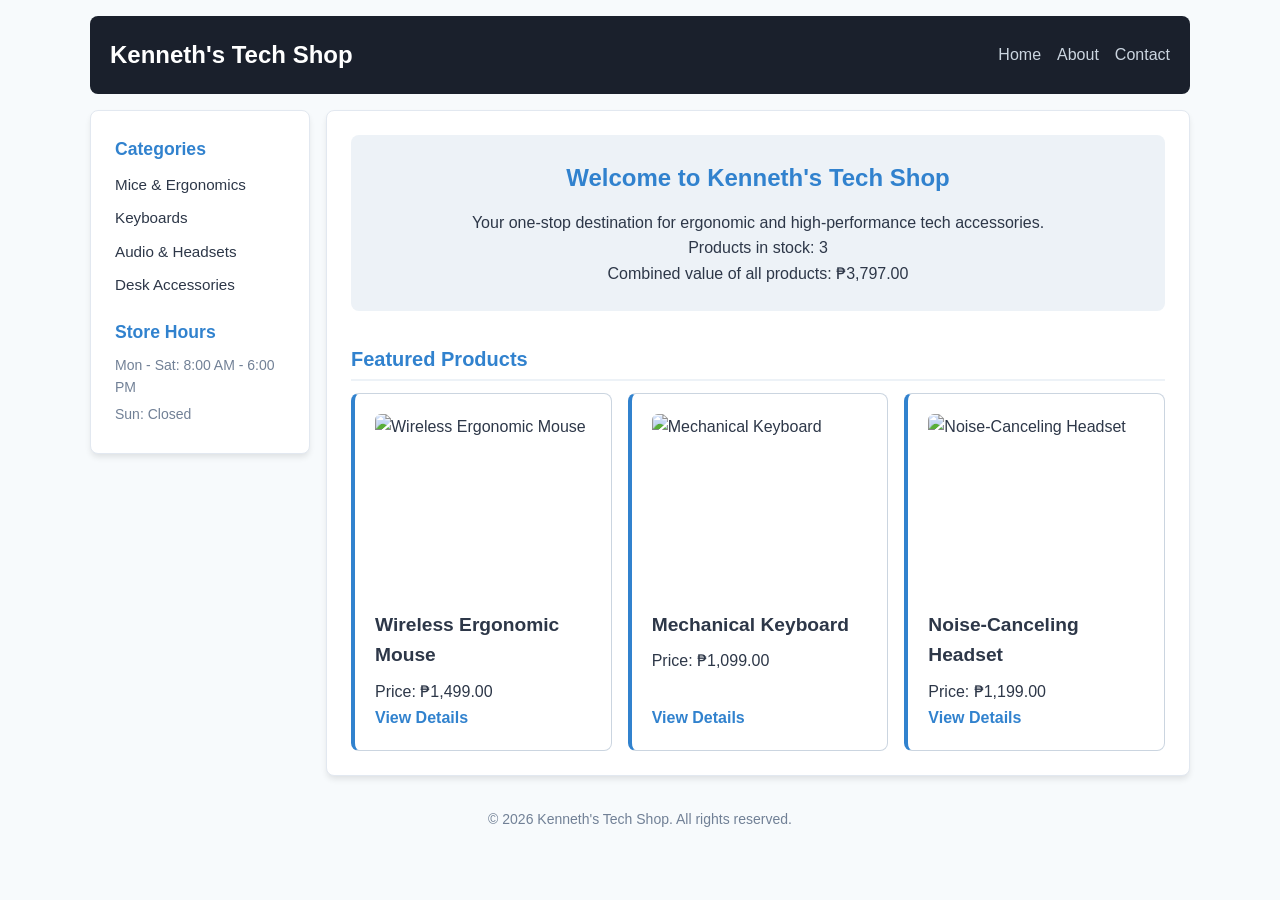
==== commit 56def313: "Add files via upload" ====
--- a/index.html
+++ b/index.html
@@ -6,7 +6,6 @@
   <title>Home - Kenneth's Tech Shop</title>
   <link rel="stylesheet" href="style.css">
   <link rel="icon" href="data:,">
-  <script src="script.js"></script>
 </head>
 <body>
 
@@ -15,7 +14,7 @@
     <header>
       <h1 id="shop-name">Kenneth's Tech Shop</h1>
       <nav>
-        <ul>  
+        <ul>
           <li><a href="index.html">Home</a></li>
           <li><a href="about.html">About</a></li>
           <li><a href="contact.html">Contact</a></li>
@@ -23,7 +22,6 @@
       </nav>
     </header>
 
-    
     <aside>
       <h3>Categories</h3>
       <ul>
@@ -40,15 +38,15 @@
 
     <main>
       <section class="hero">
-      <h2>Welcome to Kenneth's Tech Shop</h2>
-       <p>Your one-stop destination for ergonomic and high-performance tech accessories.</p>
+        <h2>Welcome to Kenneth's Tech Shop</h2>
+        <p>Your one-stop destination for ergonomic and high-performance tech accessories.</p>
         <p id="product-count"></p>
-         <p id="catalog-total"></p>
+        <p id="catalog-total"></p>
       </section>
 
       <section class="products">
         <h2>Featured Products</h2>
-        
+
         <div class="product-grid">
           <div class="product-card">
             <img src="https://images.unsplash.com/photo-1615663245857-ac93bb7c39e7?w=300&auto=format&fit=crop" alt="Wireless Ergonomic Mouse">
@@ -74,7 +72,7 @@
       </section>
     </main>
 
-        <footer>
+    <footer>
       <p id="copyright">&copy; 2026 Kenneth's Tech Shop. All rights reserved.</p>
     </footer>
 
@@ -82,4 +80,4 @@
 
   <script src="script.js"></script>
 </body>
-</html>
+</html>
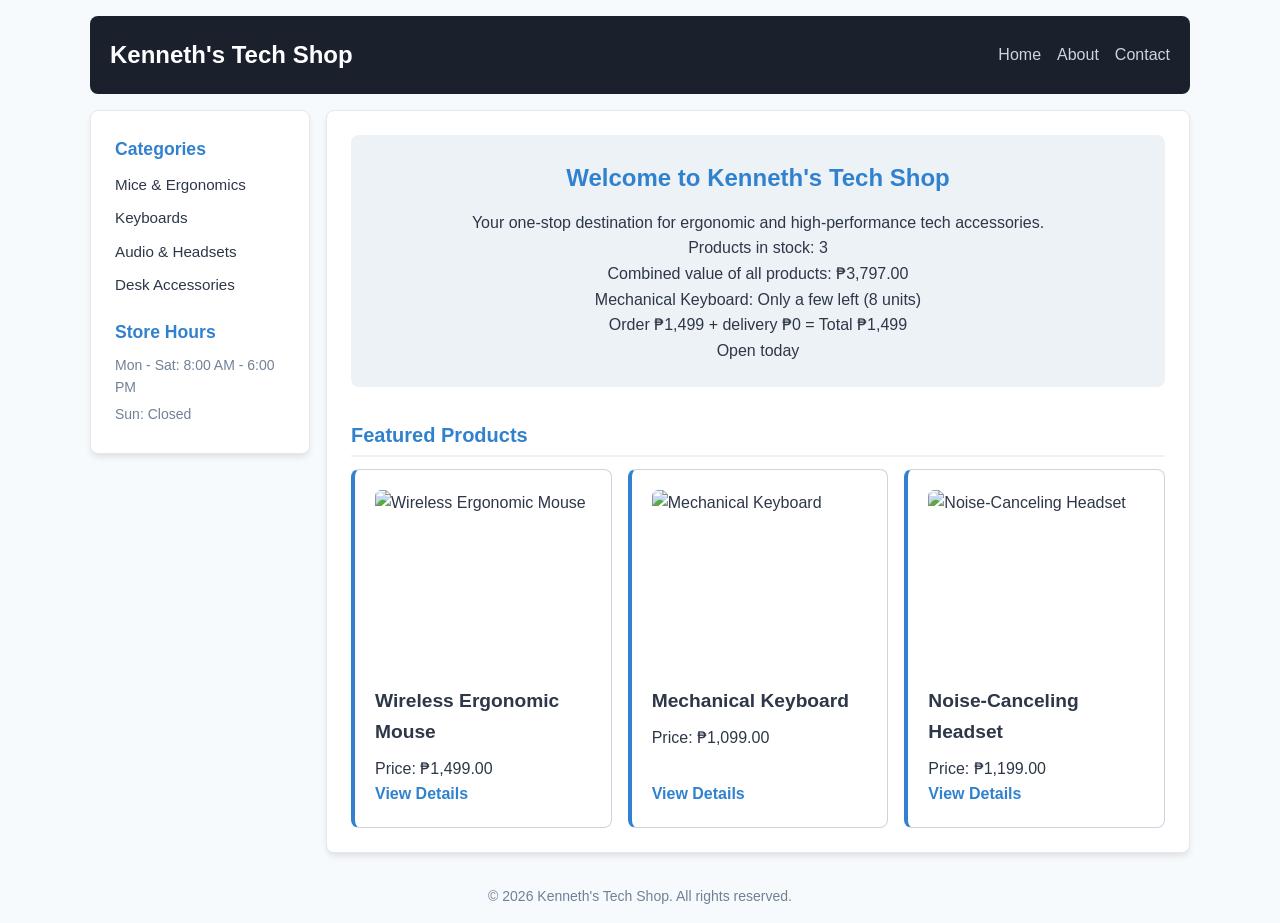
==== commit 9b508f75: "Add files via upload" ====
--- a/index.html
+++ b/index.html
@@ -42,6 +42,9 @@
         <p>Your one-stop destination for ergonomic and high-performance tech accessories.</p>
         <p id="product-count"></p>
         <p id="catalog-total"></p>
+        <p id="stock-status"></p>
+        <p id="delivery-total"></p>
+        <p id="shop-status"></p>
       </section>
 
       <section class="products">
